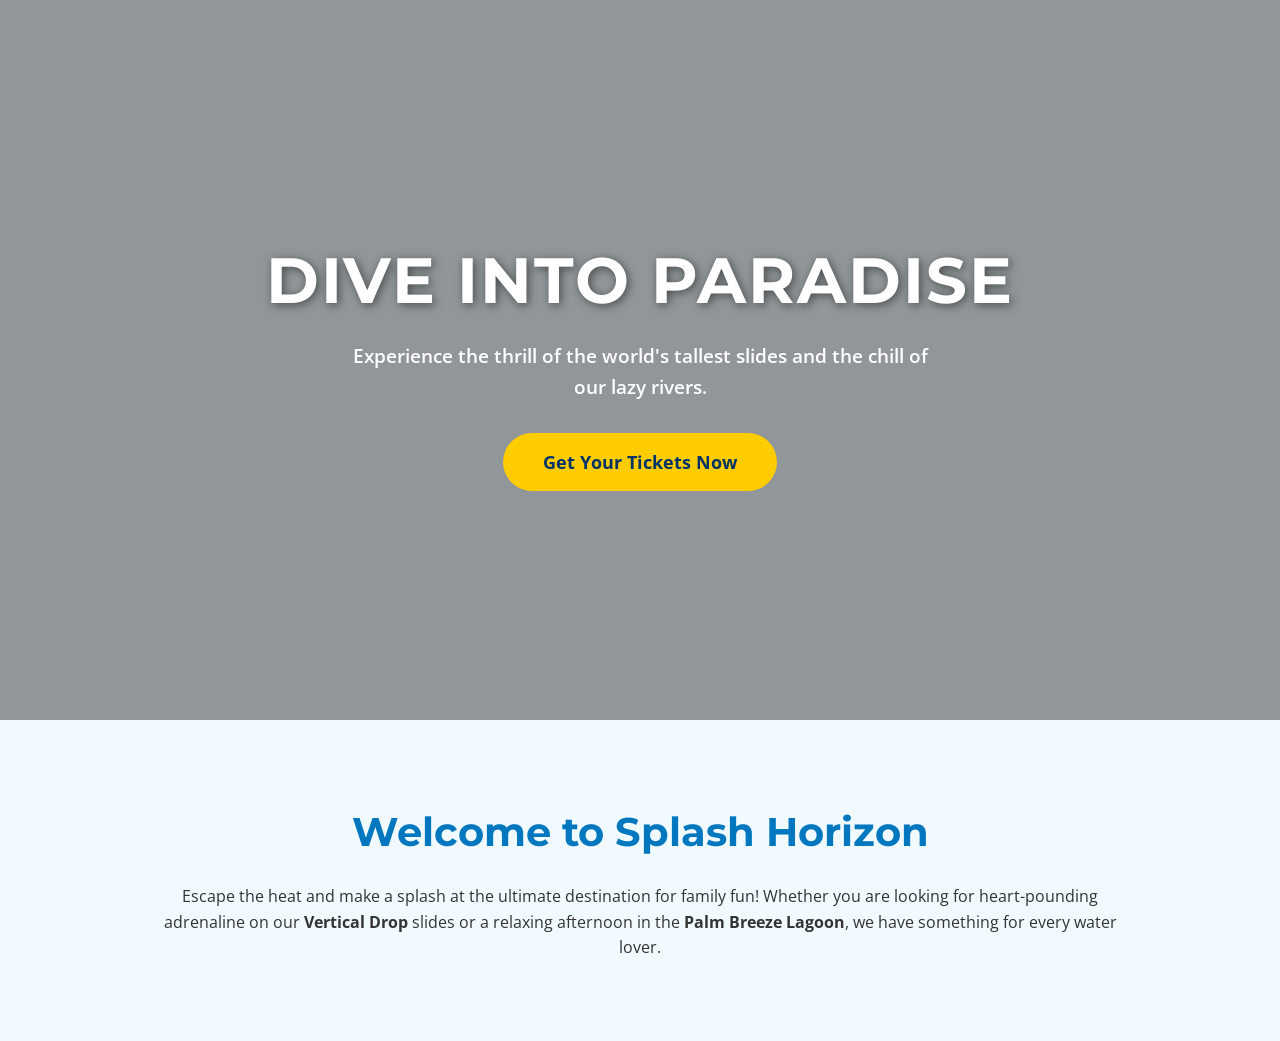
==== index.html @ a94ba723 "Create Home page" ====
<!DOCTYPE html>
<html lang="en">

<head>
    <meta charset="UTF-8">
    <meta name="viewport" content="width=device-width, initial-scale=1.0">
    <title>Splash Horizon | Ultimate Water Park</title>
    <link href="https://fonts.googleapis.com/css2?family=Montserrat:wght@700&family=Open+Sans:wght@400;600&display=swap" rel="stylesheet">
    <link rel="stylesheet" href="style.css">

</head>

<body>

    <header class="hero">
        <h1>Dive Into Paradise</h1>
        <p>Experience the thrill of the world's tallest slides and the chill of our lazy rivers.</p>
        <a href="#tickets" class="btn-cta">Get Your Tickets Now</a>
    </header>

    <main class="content-wrapper">
        <h2>Welcome to Splash Horizon</h2>
        <p>
            Escape the heat and make a splash at the ultimate destination for family fun! 
            Whether you are looking for heart-pounding adrenaline on our <strong>Vertical Drop</strong> 
            slides or a relaxing afternoon in the <strong>Palm Breeze Lagoon</strong>, 
            we have something for every water lover.
        </p>
    </main>

</body>

</html>
---- style.css ----
* {
            margin: 0;
            padding: 0;
            box-sizing: border-box;
        }

        body {
            font-family: 'Open Sans', sans-serif;
            line-height: 1.6;
            color: #333;
            background-color: #f0faff;
        }

        /* Hero Section */
        .hero {
            height: 80vh;
            background: linear-gradient(rgba(0, 0, 0, 0.4), rgba(0, 0, 0, 0.4)), 
                        url('https://images.unsplash.com/photo-1519817650390-64a93db51149?auto=format&fit=crop&q=80&w=2000'); 
            background-size: cover;
            background-position: center;
            display: flex;
            flex-direction: column;
            justify-content: center;
            align-items: center;
            text-align: center;
            color: white;
            padding: 0 20px;
        }

        .hero h1 {
            font-family: 'Montserrat', sans-serif;
            font-size: 4rem;
            text-transform: uppercase;
            letter-spacing: 2px;
            margin-bottom: 10px;
            text-shadow: 2px 2px 10px rgba(0,0,0,0.5);
        }

        .hero p {
            font-size: 1.2rem;
            max-width: 600px;
            margin-bottom: 30px;
            font-weight: 600;
        }

        .btn-cta {
            background-color: #ffcc00; /* Sunny Yellow */
            color: #003366;
            padding: 15px 40px;
            text-decoration: none;
            border-radius: 50px;
            font-weight: bold;
            font-size: 1.1rem;
            transition: transform 0.3s ease, background-color 0.3s ease;
        }

        .btn-cta:hover {
            background-color: #ff9900;
            transform: scale(1.05);
        }

        /* Content Section */
        .content-wrapper {
            padding: 80px 20px;
            max-width: 1000px;
            margin: 0 auto;
            text-align: center;
        }

        .content-wrapper h2 {
            font-family: 'Montserrat', sans-serif;
            font-size: 2.5rem;
            color: #0077be;
            margin-bottom: 20px;
        }

        /* Responsive Design */
        @media (max-width: 768px) {
            .hero h1 { font-size: 2.5rem; }
            .hero p { font-size: 1rem; }
        }
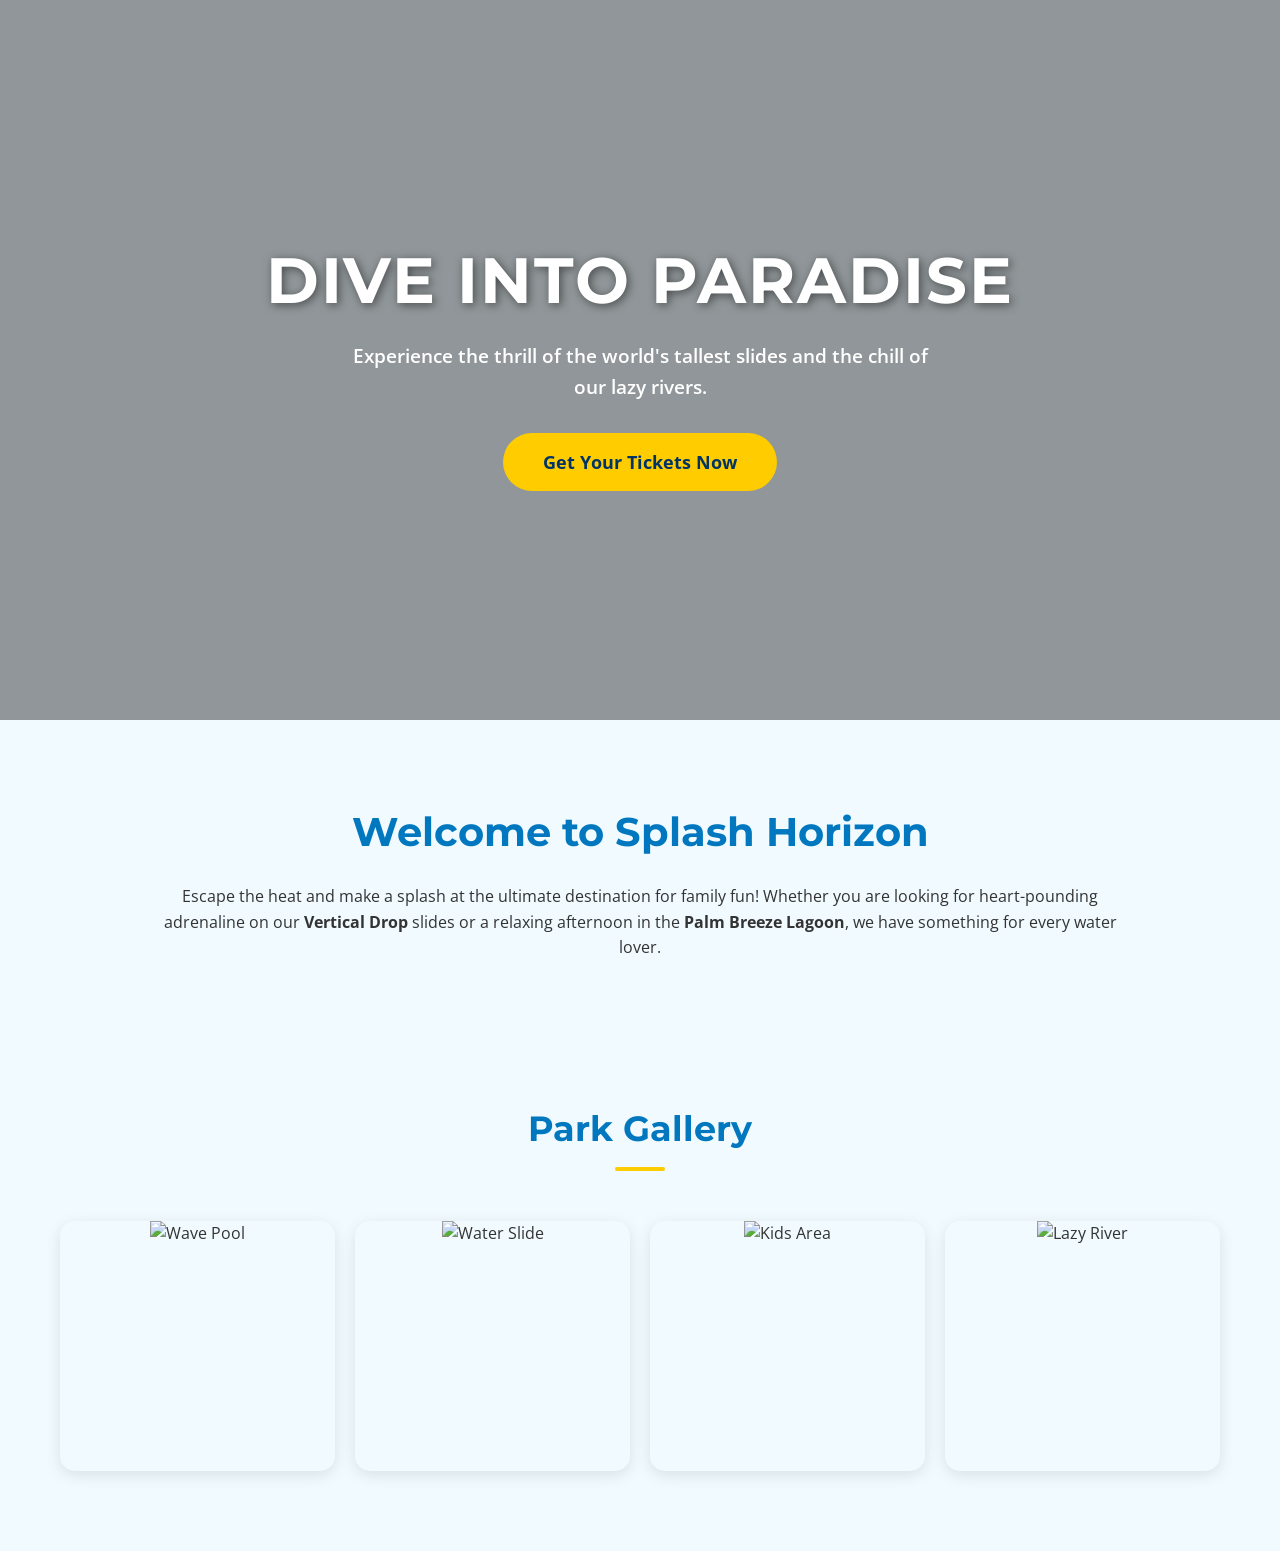
==== commit ceb4c819: "Add Gallery Section" ====
--- a/index.html
+++ b/index.html
@@ -27,6 +27,23 @@
             we have something for every water lover.
         </p>
     </main>
+<section class="gallery-container">
+    <h3>Park Gallery</h3>
+    <div class="gallery-grid">
+        <div class="gallery-item">
+            <img src="https://images.unsplash.com/photo-1582650625119-3a31f8fa2699?auto=format&fit=crop&q=80&w=800" alt="Wave Pool">
+        </div>
+        <div class="gallery-item">
+            <img src="https://images.unsplash.com/photo-1542332213-9b5a5a3fad35?auto=format&fit=crop&q=80&w=800" alt="Water Slide">
+        </div>
+        <div class="gallery-item">
+            <img src="https://images.unsplash.com/photo-1533658928312-70b094254005?auto=format&fit=crop&q=80&w=800" alt="Kids Area">
+        </div>
+        <div class="gallery-item">
+            <img src="https://images.unsplash.com/photo-1520242273570-348618e7d23d?auto=format&fit=crop&q=80&w=800" alt="Lazy River">
+        </div>
+    </div>
+</section>
 
 </body>
 
--- a/style.css
+++ b/style.css
@@ -78,4 +78,66 @@
         @media (max-width: 768px) {
             .hero h1 { font-size: 2.5rem; }
             .hero p { font-size: 1rem; }
-        }+        }
+
+
+        /* Gallery Styles */
+.gallery-container {
+    padding: 60px 20px;
+    max-width: 1200px;
+    margin: 0 auto;
+    text-align: center;
+}
+
+.gallery-container h3 {
+    font-family: 'Montserrat', sans-serif;
+    font-size: 2.2rem;
+    color: #0077be;
+    margin-bottom: 30px;
+    position: relative;
+    display: inline-block;
+}
+
+/* Subtle underline for the heading */
+.gallery-container h3::after {
+    content: '';
+    display: block;
+    width: 50px;
+    height: 4px;
+    background: #ffcc00;
+    margin: 10px auto 0;
+    border-radius: 2px;
+}
+
+.gallery-grid {
+    display: grid;
+    grid-template-columns: repeat(auto-fit, minmax(250px, 1fr));
+    gap: 20px;
+    padding: 20px 0;
+}
+
+.gallery-item {
+    overflow: hidden;
+    border-radius: 15px;
+    box-shadow: 0 4px 15px rgba(0,0,0,0.1);
+    height: 250px;
+}
+
+.gallery-item img {
+    width: 100%;
+    height: 100%;
+    object-fit: cover; /* Ensures images fill the box without stretching */
+    transition: transform 0.5s ease;
+    cursor: pointer;
+}
+
+.gallery-item:hover img {
+    transform: scale(1.1); /* Zoom effect on hover */
+}
+
+/* Mobile adjustments */
+@media (max-width: 600px) {
+    .gallery-grid {
+        grid-template-columns: 1fr;
+    }
+}
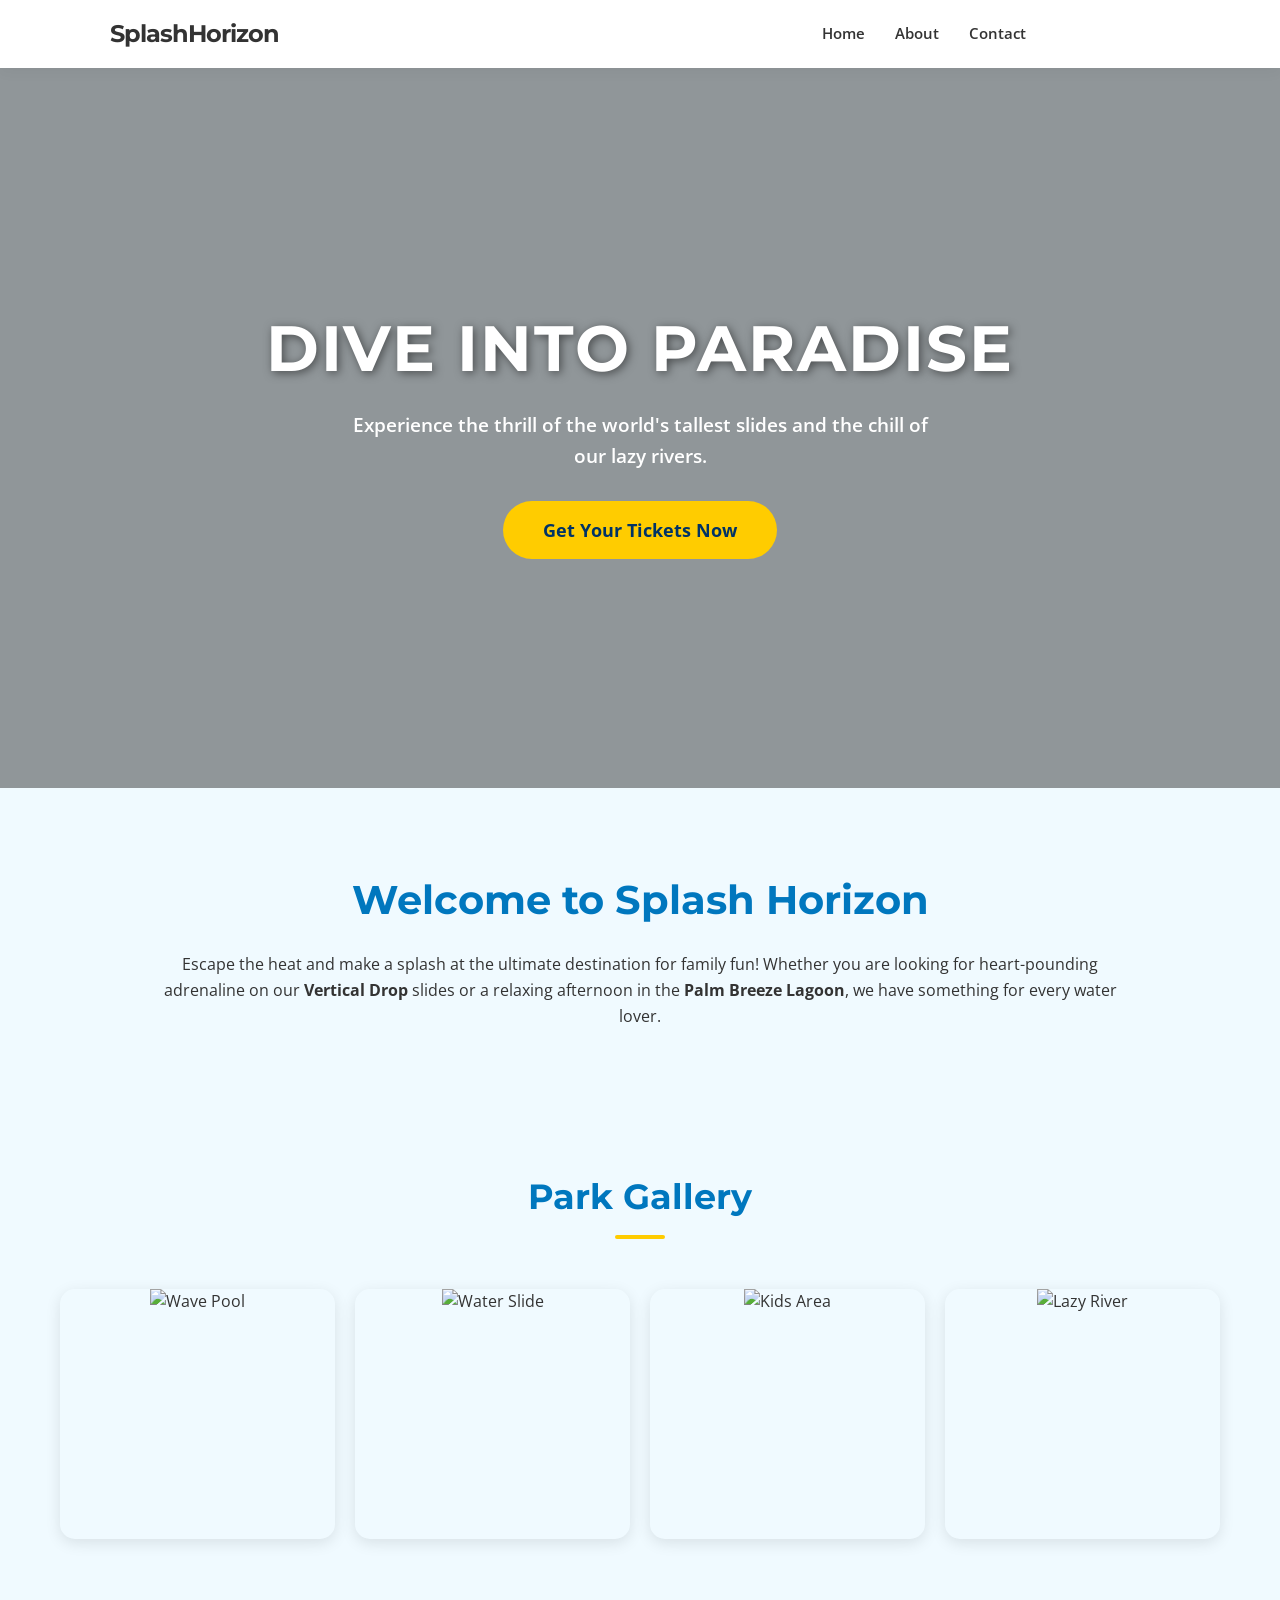
==== commit c6289609: "Added a navbar to all pages" ====
--- a/index.html
+++ b/index.html
@@ -7,11 +7,97 @@
     <title>Splash Horizon | Ultimate Water Park</title>
     <link href="https://fonts.googleapis.com/css2?family=Montserrat:wght@700&family=Open+Sans:wght@400;600&display=swap" rel="stylesheet">
     <link rel="stylesheet" href="style.css">
+<style>
+    /* --- Navbar Styles --- */
+.navbar {
+    position: sticky;
+    top: 0;
+    z-index: 1000;
+    background: white; /* You can change this to rgba(255, 255, 255, 0.9) for glass effect */
+    padding: 15px 0;
+    box-shadow: 0 2px 15px rgba(0,0,0,0.05);
+}
 
+.nav-container {
+    max-width: 1100px;
+    margin: 0 auto;
+    display: flex;
+    justify-content: space-between;
+    align-items: center;
+    padding: 0 20px;
+}
+
+.nav-logo {
+    font-family: 'Montserrat', sans-serif;
+    font-size: 1.5rem;
+    font-weight: 700;
+    text-decoration: none;
+    color: var(--primary-green);
+    letter-spacing: -1px;
+}
+
+.nav-logo span {
+    color: var(--water-blue); /* Highlighting 'Horizon' in blue */
+}
+
+.nav-links {
+    list-style: none;
+    display: flex;
+    align-items: center;
+    gap: 30px;
+    margin: 0;
+}
+
+.nav-links a {
+    text-decoration: none;
+    color: var(--text-charcoal);
+    font-weight: 600;
+    font-size: 0.95rem;
+    transition: 0.3s;
+}
+
+.nav-links a:hover {
+    color: var(--primary-green);
+}
+
+/* Small Button inside Nav */
+.nav-btn {
+    background: var(--primary-green);
+    color: white !important;
+    padding: 10px 20px;
+    border-radius: 50px;
+    transition: 0.3s ease !important;
+}
+
+.nav-btn:hover {
+    background: var(--water-blue);
+    transform: translateY(-2px);
+}
+
+/* Responsive Menu (Hides links on very small screens) */
+@media (max-width: 600px) {
+    .nav-links {
+        gap: 15px;
+    }
+    .nav-links li:not(:last-child) {
+        display: none; /* Only shows "Book Now" on tiny screens to save space */
+    }
+}
+</style>
 </head>
 
 <body>
-
+<nav class="navbar">
+    <div class="nav-container">
+        <a href="index.html" class="nav-logo">Splash<span>Horizon</span></a>
+        <ul class="nav-links">
+            <li><a href="index.html">Home</a></li>
+            <li><a href="about.html">About</a></li>
+            <li><a href="contact.html">Contact</a></li>
+            <li><a href="#tickets" class="nav-btn">Book Now</a></li>
+        </ul>
+    </div>
+</nav>
     <header class="hero">
         <h1>Dive Into Paradise</h1>
         <p>Experience the thrill of the world's tallest slides and the chill of our lazy rivers.</p>
--- a/style.css
+++ b/style.css
@@ -14,8 +14,8 @@
         /* Hero Section */
         .hero {
             height: 80vh;
-            background: linear-gradient(rgba(0, 0, 0, 0.4), rgba(0, 0, 0, 0.4)), 
-                        url('https://images.unsplash.com/photo-1519817650390-64a93db51149?auto=format&fit=crop&q=80&w=2000'); 
+            background: linear-gradient(rgba(0, 0, 0, 0.4), rgba(0, 0, 0, 0.4)),
+                url('https://images.unsplash.com/photo-1519817650390-64a93db51149?auto=format&fit=crop&q=80&w=2000');
             background-size: cover;
             background-position: center;
             display: flex;
@@ -33,7 +33,7 @@
             text-transform: uppercase;
             letter-spacing: 2px;
             margin-bottom: 10px;
-            text-shadow: 2px 2px 10px rgba(0,0,0,0.5);
+            text-shadow: 2px 2px 10px rgba(0, 0, 0, 0.5);
         }
 
         .hero p {
@@ -44,7 +44,8 @@
         }
 
         .btn-cta {
-            background-color: #ffcc00; /* Sunny Yellow */
+            background-color: #ffcc00;
+            /* Sunny Yellow */
             color: #003366;
             padding: 15px 40px;
             text-decoration: none;
@@ -76,68 +77,75 @@
 
         /* Responsive Design */
         @media (max-width: 768px) {
-            .hero h1 { font-size: 2.5rem; }
-            .hero p { font-size: 1rem; }
+            .hero h1 {
+                font-size: 2.5rem;
+            }
+
+            .hero p {
+                font-size: 1rem;
+            }
         }
 
 
         /* Gallery Styles */
-.gallery-container {
-    padding: 60px 20px;
-    max-width: 1200px;
-    margin: 0 auto;
-    text-align: center;
-}
+        .gallery-container {
+            padding: 60px 20px;
+            max-width: 1200px;
+            margin: 0 auto;
+            text-align: center;
+        }
 
-.gallery-container h3 {
-    font-family: 'Montserrat', sans-serif;
-    font-size: 2.2rem;
-    color: #0077be;
-    margin-bottom: 30px;
-    position: relative;
-    display: inline-block;
-}
+        .gallery-container h3 {
+            font-family: 'Montserrat', sans-serif;
+            font-size: 2.2rem;
+            color: #0077be;
+            margin-bottom: 30px;
+            position: relative;
+            display: inline-block;
+        }
 
-/* Subtle underline for the heading */
-.gallery-container h3::after {
-    content: '';
-    display: block;
-    width: 50px;
-    height: 4px;
-    background: #ffcc00;
-    margin: 10px auto 0;
-    border-radius: 2px;
-}
+        /* Subtle underline for the heading */
+        .gallery-container h3::after {
+            content: '';
+            display: block;
+            width: 50px;
+            height: 4px;
+            background: #ffcc00;
+            margin: 10px auto 0;
+            border-radius: 2px;
+        }
 
-.gallery-grid {
-    display: grid;
-    grid-template-columns: repeat(auto-fit, minmax(250px, 1fr));
-    gap: 20px;
-    padding: 20px 0;
-}
+        .gallery-grid {
+            display: grid;
+            grid-template-columns: repeat(auto-fit, minmax(250px, 1fr));
+            gap: 20px;
+            padding: 20px 0;
+        }
 
-.gallery-item {
-    overflow: hidden;
-    border-radius: 15px;
-    box-shadow: 0 4px 15px rgba(0,0,0,0.1);
-    height: 250px;
-}
+        .gallery-item {
+            overflow: hidden;
+            border-radius: 15px;
+            box-shadow: 0 4px 15px rgba(0, 0, 0, 0.1);
+            height: 250px;
+        }
 
-.gallery-item img {
-    width: 100%;
-    height: 100%;
-    object-fit: cover; /* Ensures images fill the box without stretching */
-    transition: transform 0.5s ease;
-    cursor: pointer;
-}
+        .gallery-item img {
+            width: 100%;
+            height: 100%;
+            object-fit: cover;
+            /* Ensures images fill the box without stretching */
+            transition: transform 0.5s ease;
+            cursor: pointer;
+        }
 
-.gallery-item:hover img {
-    transform: scale(1.1); /* Zoom effect on hover */
-}
+        .gallery-item:hover img {
+            transform: scale(1.1);
+            /* Zoom effect on hover */
+        }
 
-/* Mobile adjustments */
-@media (max-width: 600px) {
-    .gallery-grid {
-        grid-template-columns: 1fr;
-    }
-}+        /* Mobile adjustments */
+        @media (max-width: 600px) {
+            .gallery-grid {
+                grid-template-columns: 1fr;
+            }
+        }
